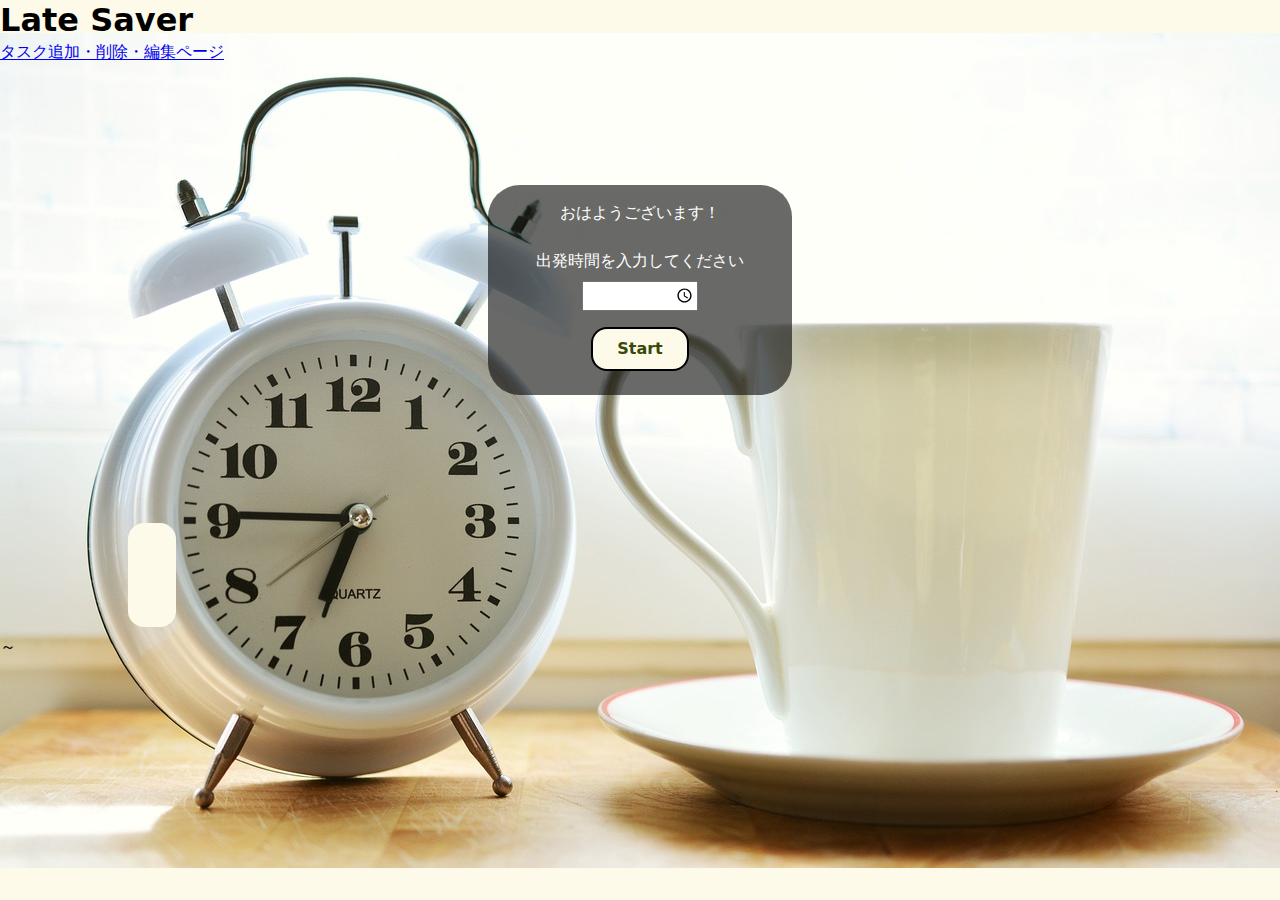
==== src/pages/index.html @ e9391e44 "cssを軽く編集" ====
<!DOCTYPE html>
<html lang="ja">

<head>
    <meta charset="UTF-8">
    <meta http-equiv="X-UA-Compatible" content="IE=edge">
    <meta name="viewport" content="width=device-width, initial-scale=1.0">
    <!-- moduleの読み込み type="module"としないとimportが使えないので注意-->
    <script type="module" src="../js/class/index.js"></script>
    <script type="module" src="../js/index.js"></script>
    <!-- cssファイルの読み込み -->
    <link rel="stylesheet" href="../style/reset.css">
    <link rel="stylesheet" href="../style/indexe.css">
    <link rel="stylesheet" href="../style/index.css">
    <title>LateSaver</title>
</head>

<body>
    <h1>Late Saver</h1>
    <a href="./edit_tasks.html">タスク追加・削除・編集ページ</a>



    <!-- ユーザー入力欄 -->
    <div id="div-departureTimeInputAndPresentTask">
        <p>おはようございます！</p>
        <br>
        <label for="input-departureTime">出発時間を入力してください</label>
        <input type="time" id="input-departureTime">
        <button id="button-wakeup">Start</button>
    </div>

    

    <!-- 現在のタスク表示欄 -->
    <div id="presentTaskWrapper">
        <div id="presentTaskWrapper__timeLimitAndNextBtn">
            <div id="presentTaskWrapper__timeLimitAndNextBtn--timeLimitViewBox">
                <div id="onProcess"></div>
                <div id="timeLimit"></div>
            </div>
            <div id="button-wakeup"></div>
        </div>
        <div id="div-presentTaskWrapper__timeView">
            <span className="div-presentTaskWrapper__timeView--startTime"></span>
            <span className="div-presentTaskWrapper__timeView--delimiter">～</span>
            <span className="div-presentTaskWrapper__timeView--endTime"></span>
        </div>
        <p id="div-presentTaskWrapper__titleView"></p>
    </div>

    <div id="div-thisMorningTasks"></div>
    <!-- <details>
        <summary>タスク編集</summary>
        <div id="div-taskTable"></div>
        <fieldset>
            <legend>タスクを追加</legend>
            <label for="input-newTaskTitle">タイトル：</label>
            <input type="text" id="input-newTaskTitle">
            <label for="input-newTaskMin">所要時間（最短）：</label>
            <input type="number" id="input-newTaskMin">
            <label for="input-newTaskMax">所要時間（最長）：</label>
            <input type="number" id="input-newTaskMax">
            <button id="button-newTask">追加</button>
        </fieldset>
    </details> -->
</body>

</html>
---- src/style/indexe.css ----
html {
    background-color: #FDFAE9;
    color: black;
}

body {
    background-image: url("../img/index/bgImage.jpg");
    background-size: 100%;
    background-repeat: no-repeat;
    background-position-y: center;
    display: flex;
    flex-direction: column;
}

#div-departureTimeInputAndPresentTask {
    margin: auto;
    padding-top: 1em;
    padding-bottom: 1em;
    padding-left: 3em;
    padding-right: 3em;
    color: white;
    text-align: center;
    border-radius: 2em;
    background-color: rgba(0, 0, 0, 0.59);
}

#input-departureTime {
    display: flex;
    margin-top: 0.5em;
    margin-bottom: 0.5em;
    margin-left: auto;
    margin-right: auto;
}

#button-wakeup {
    padding-top: 0.5em;
    padding-bottom: 0.5em;
    padding-left: 1.5em;
    padding-right: 1.5em;
    margin: 0.5em;
    background-color: #FDFAE9;
    color: #3A4909;
    font-weight: 900;
    border-radius: 1em;
}

#div-thisMorningTasks{
    margin: auto;
}
---- src/style/index.css ----
#presentTaskWrapper {
  display: flex;
  flex-direction: column;
}
#presentTaskWrapper__timeLimitAndNextBtn {
  display: flex;
}
#presentTaskWrapper__timeLimitAndNextBtn--timeLimitViewBox {
  width: 120px;
  height: 120px;
  border: #FFFFFF;
  border-radius: 50%;
}/*# sourceMappingURL=index.css.map */
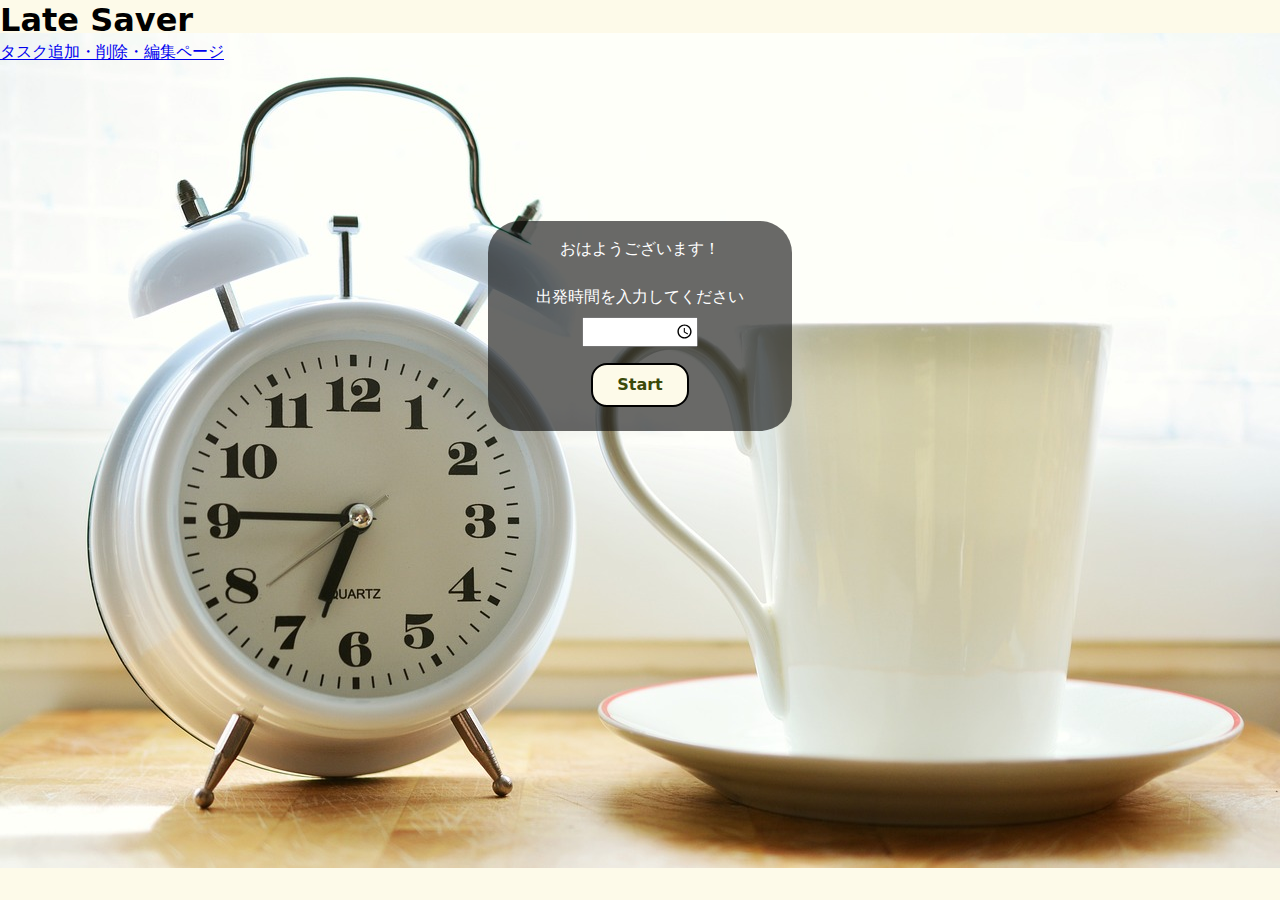
==== commit 430e68ee: "最終タスクのボタンに「Let's Go」を表示する変更など" ====
--- a/src/pages/index.html
+++ b/src/pages/index.html
@@ -10,7 +10,6 @@
     <script type="module" src="../js/index.js"></script>
     <!-- cssファイルの読み込み -->
     <link rel="stylesheet" href="../style/reset.css">
-    <link rel="stylesheet" href="../style/indexe.css">
     <link rel="stylesheet" href="../style/index.css">
     <title>LateSaver</title>
 </head>
@@ -22,29 +21,29 @@
 
 
     <!-- ユーザー入力欄 -->
-    <div id="div-departureTimeInputAndPresentTask">
+    <div id="div-departureTimeInput" class="div-mainBox">
         <p>おはようございます！</p>
         <br>
         <label for="input-departureTime">出発時間を入力してください</label>
         <input type="time" id="input-departureTime">
-        <button id="button-wakeup">Start</button>
+        <button id="button-wakeup" class="button-main">Start</button>
     </div>
 
-    
+
 
     <!-- 現在のタスク表示欄 -->
-    <div id="presentTaskWrapper">
+    <div id="div-presentTaskWrapper" style="display: none;" class="div-mainBox">
         <div id="presentTaskWrapper__timeLimitAndNextBtn">
             <div id="presentTaskWrapper__timeLimitAndNextBtn--timeLimitViewBox">
                 <div id="onProcess"></div>
                 <div id="timeLimit"></div>
             </div>
-            <div id="button-wakeup"></div>
+            <button id="button-nextTask" class="button-main">Next>></button>
         </div>
         <div id="div-presentTaskWrapper__timeView">
-            <span className="div-presentTaskWrapper__timeView--startTime"></span>
-            <span className="div-presentTaskWrapper__timeView--delimiter">～</span>
-            <span className="div-presentTaskWrapper__timeView--endTime"></span>
+            <span id="div-presentTaskWrapper__timeView--startTime"></span>
+            <span id="div-presentTaskWrapper__timeView--delimiter">～</span>
+            <span id="div-presentTaskWrapper__timeView--endTime"></span>
         </div>
         <p id="div-presentTaskWrapper__titleView"></p>
     </div>
--- a/src/style/index.css
+++ b/src/style/index.css
@@ -1,13 +1,49 @@
-#presentTaskWrapper {
-  display: flex;
-  flex-direction: column;
+html {
+    background-color: #FDFAE9;
+    color: black;
 }
-#presentTaskWrapper__timeLimitAndNextBtn {
-  display: flex;
+
+body {
+    background-image: url("../img/index/bgImage.jpg");
+    background-size: 100%;
+    background-repeat: no-repeat;
+    background-position-y: center;
+    display: flex;
+    flex-direction: column;
 }
-#presentTaskWrapper__timeLimitAndNextBtn--timeLimitViewBox {
-  width: 120px;
-  height: 120px;
-  border: #FFFFFF;
-  border-radius: 50%;
-}/*# sourceMappingURL=index.css.map */+
+.div-mainBox {
+    margin: auto;
+    padding-top: 1em;
+    padding-bottom: 1em;
+    padding-left: 3em;
+    padding-right: 3em;
+    color: white;
+    text-align: center;
+    border-radius: 2em;
+    background-color: rgba(0, 0, 0, 0.59);
+}
+
+#input-departureTime {
+    display: flex;
+    margin-top: 0.5em;
+    margin-bottom: 0.5em;
+    margin-left: auto;
+    margin-right: auto;
+}
+
+.button-main {
+    padding-top: 0.5em;
+    padding-bottom: 0.5em;
+    padding-left: 1.5em;
+    padding-right: 1.5em;
+    margin: 0.5em;
+    background-color: #FDFAE9;
+    color: #3A4909;
+    font-weight: 900;
+    border-radius: 1em;
+}
+
+#div-thisMorningTasks {
+    margin: auto;
+}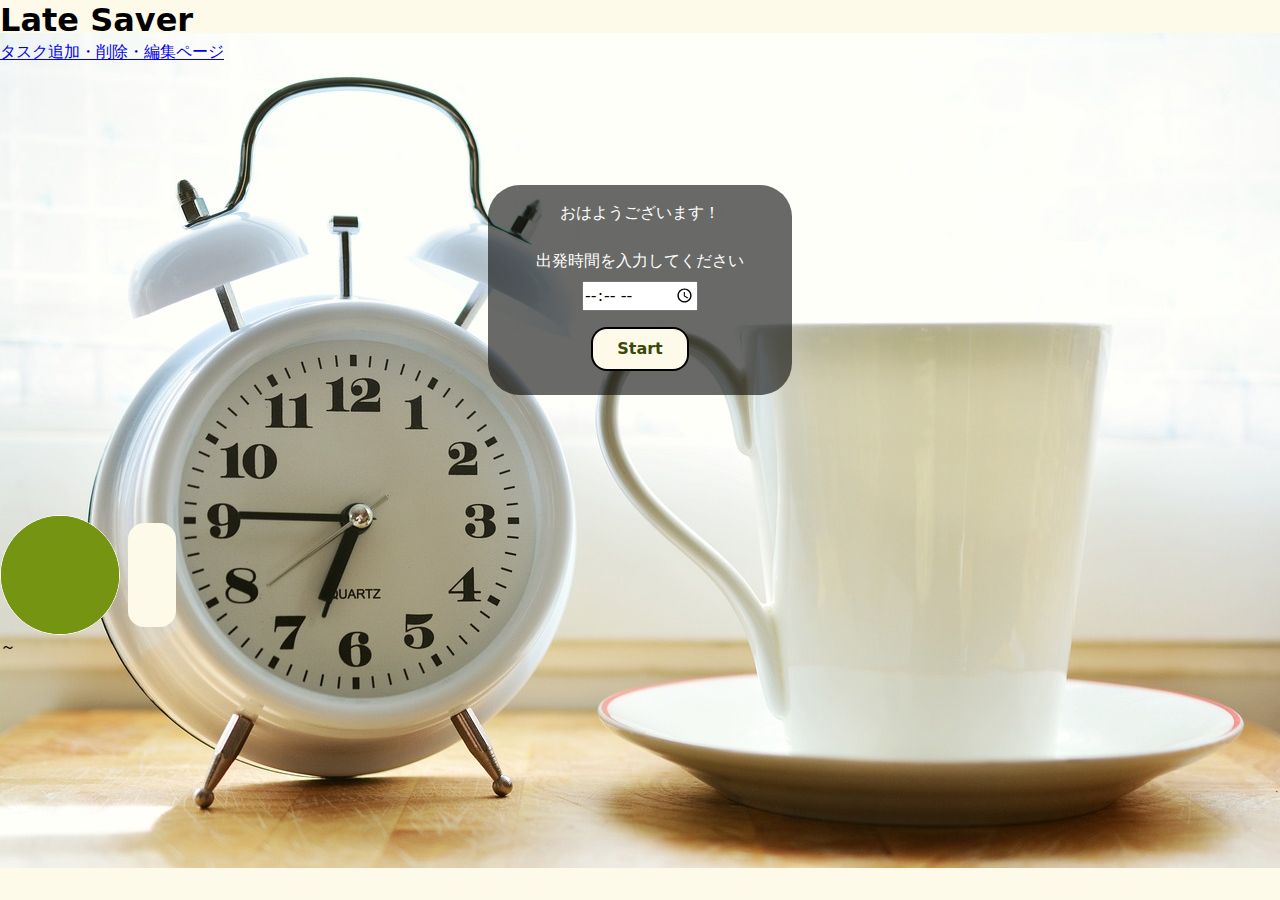
==== commit e557b559: "indexページのCSS編集(時計の描画)" ====
--- a/src/pages/index.html
+++ b/src/pages/index.html
@@ -7,9 +7,10 @@
     <meta name="viewport" content="width=device-width, initial-scale=1.0">
     <!-- moduleの読み込み type="module"としないとimportが使えないので注意-->
     <script type="module" src="../js/class/index.js"></script>
-    <script type="module" src="../js/index.js"></script>
+    <script type="module" src="../js/index/index.js"></script>
     <!-- cssファイルの読み込み -->
     <link rel="stylesheet" href="../style/reset.css">
+    <link rel="stylesheet" href="../style/indexe.css">
     <link rel="stylesheet" href="../style/index.css">
     <title>LateSaver</title>
 </head>
@@ -21,29 +22,29 @@
 
 
     <!-- ユーザー入力欄 -->
-    <div id="div-departureTimeInput" class="div-mainBox">
+    <div id="div-departureTimeInputAndPresentTask">
         <p>おはようございます！</p>
         <br>
         <label for="input-departureTime">出発時間を入力してください</label>
         <input type="time" id="input-departureTime">
-        <button id="button-wakeup" class="button-main">Start</button>
+        <button id="button-wakeup">Start</button>
     </div>
 
 
 
     <!-- 現在のタスク表示欄 -->
-    <div id="div-presentTaskWrapper" style="display: none;" class="div-mainBox">
+    <div id="presentTaskWrapper">
         <div id="presentTaskWrapper__timeLimitAndNextBtn">
             <div id="presentTaskWrapper__timeLimitAndNextBtn--timeLimitViewBox">
                 <div id="onProcess"></div>
                 <div id="timeLimit"></div>
             </div>
-            <button id="button-nextTask" class="button-main">Next>></button>
+            <div id="button-wakeup"></div>
         </div>
         <div id="div-presentTaskWrapper__timeView">
-            <span id="div-presentTaskWrapper__timeView--startTime"></span>
-            <span id="div-presentTaskWrapper__timeView--delimiter">～</span>
-            <span id="div-presentTaskWrapper__timeView--endTime"></span>
+            <span className="div-presentTaskWrapper__timeView--startTime"></span>
+            <span className="div-presentTaskWrapper__timeView--delimiter">～</span>
+            <span className="div-presentTaskWrapper__timeView--endTime"></span>
         </div>
         <p id="div-presentTaskWrapper__titleView"></p>
     </div>
--- a/src/style/indexe.css
+++ b/src/style/indexe.css
@@ -0,0 +1,49 @@
+html {
+    background-color: #FDFAE9;
+    color: black;
+}
+
+body {
+    background-image: url("../img/index/bgImage.jpg");
+    background-size: 100%;
+    background-repeat: no-repeat;
+    background-position-y: center;
+    display: flex;
+    flex-direction: column;
+}
+
+#div-departureTimeInputAndPresentTask {
+    margin: auto;
+    padding-top: 1em;
+    padding-bottom: 1em;
+    padding-left: 3em;
+    padding-right: 3em;
+    color: white;
+    text-align: center;
+    border-radius: 2em;
+    background-color: rgba(0, 0, 0, 0.59);
+}
+
+#input-departureTime {
+    display: flex;
+    margin-top: 0.5em;
+    margin-bottom: 0.5em;
+    margin-left: auto;
+    margin-right: auto;
+}
+
+#button-wakeup {
+    padding-top: 0.5em;
+    padding-bottom: 0.5em;
+    padding-left: 1.5em;
+    padding-right: 1.5em;
+    margin: 0.5em;
+    background-color: #FDFAE9;
+    color: #3A4909;
+    font-weight: 900;
+    border-radius: 1em;
+}
+
+#div-thisMorningTasks{
+    margin: auto;
+}--- a/src/style/index.css
+++ b/src/style/index.css
@@ -1,49 +1,35 @@
-html {
-    background-color: #FDFAE9;
-    color: black;
+#div-departureTimeInputAndPresentTask.visible, #presentTaskWrapper.visible {
+  display: flex;
+}
+#div-departureTimeInputAndPresentTask.invisible, #presentTaskWrapper.invisible {
+  display: none;
 }
 
-body {
-    background-image: url("../img/index/bgImage.jpg");
-    background-size: 100%;
-    background-repeat: no-repeat;
-    background-position-y: center;
-    display: flex;
-    flex-direction: column;
+#div-departureTimeInputAndPresentTask #input-departureTime {
+  color: #000000;
 }
 
-.div-mainBox {
-    margin: auto;
-    padding-top: 1em;
-    padding-bottom: 1em;
-    padding-left: 3em;
-    padding-right: 3em;
-    color: white;
-    text-align: center;
-    border-radius: 2em;
-    background-color: rgba(0, 0, 0, 0.59);
+#presentTaskWrapper {
+  display: flex;
+  flex-direction: column;
 }
-
-#input-departureTime {
-    display: flex;
-    margin-top: 0.5em;
-    margin-bottom: 0.5em;
-    margin-left: auto;
-    margin-right: auto;
+#presentTaskWrapper__timeLimitAndNextBtn {
+  display: flex;
 }
-
-.button-main {
-    padding-top: 0.5em;
-    padding-bottom: 0.5em;
-    padding-left: 1.5em;
-    padding-right: 1.5em;
-    margin: 0.5em;
-    background-color: #FDFAE9;
-    color: #3A4909;
-    font-weight: 900;
-    border-radius: 1em;
+#presentTaskWrapper__timeLimitAndNextBtn--timeLimitViewBox {
+  position: relative;
+  width: 120px;
+  height: 120px;
+  border: 1px solid #FFFFFF;
+  border-radius: 50%;
+  background-color: inherit;
+  overflow: hidden;
 }
-
-#div-thisMorningTasks {
-    margin: auto;
-}+#presentTaskWrapper__timeLimitAndNextBtn--timeLimitViewBox #onProcess, #presentTaskWrapper__timeLimitAndNextBtn--timeLimitViewBox #timeLimit {
+  background-color: #759411;
+  position: absolute;
+  top: 0;
+  left: 0;
+  width: 100%;
+  height: 100%;
+}/*# sourceMappingURL=index.css.map */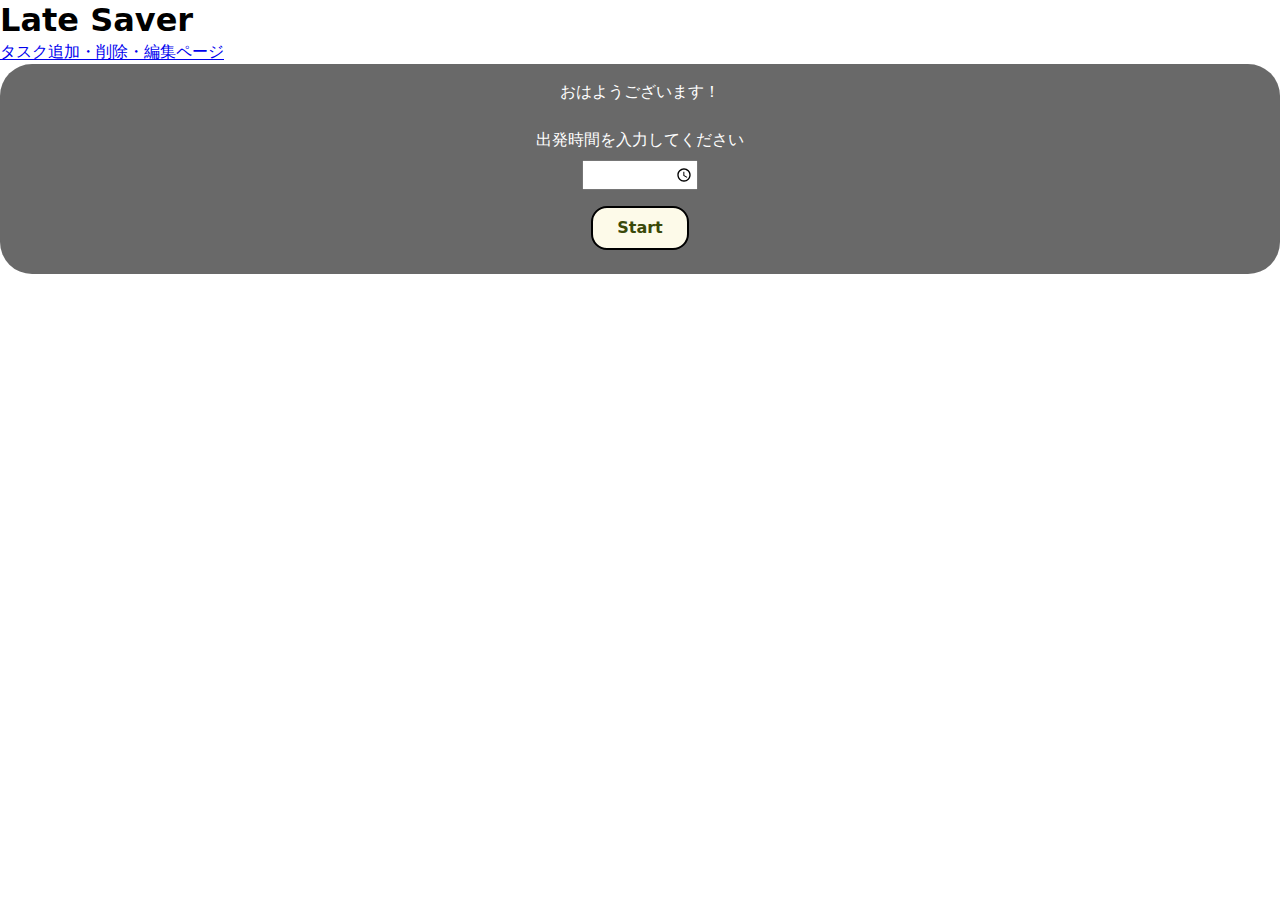
==== commit 42b5efd6: "時計の実装とindex.jsのコードを軽く整理しました" ====
--- a/src/pages/index.html
+++ b/src/pages/index.html
@@ -10,7 +10,6 @@
     <script type="module" src="../js/index/index.js"></script>
     <!-- cssファイルの読み込み -->
     <link rel="stylesheet" href="../style/reset.css">
-    <link rel="stylesheet" href="../style/indexe.css">
     <link rel="stylesheet" href="../style/index.css">
     <title>LateSaver</title>
 </head>
@@ -22,29 +21,29 @@
 
 
     <!-- ユーザー入力欄 -->
-    <div id="div-departureTimeInputAndPresentTask">
+    <div id="div-departureTimeInput" class="div-mainBox">
         <p>おはようございます！</p>
         <br>
         <label for="input-departureTime">出発時間を入力してください</label>
         <input type="time" id="input-departureTime">
-        <button id="button-wakeup">Start</button>
+        <button id="button-wakeup" class="button-main">Start</button>
     </div>
 
 
 
     <!-- 現在のタスク表示欄 -->
-    <div id="presentTaskWrapper">
+    <div id="presentTaskWrapper" style="display: none;" class="div-mainBox">
         <div id="presentTaskWrapper__timeLimitAndNextBtn">
             <div id="presentTaskWrapper__timeLimitAndNextBtn--timeLimitViewBox">
                 <div id="onProcess"></div>
                 <div id="timeLimit"></div>
             </div>
-            <div id="button-wakeup"></div>
+            <button id="button-nextTask" class="button-main">Next>></button>
         </div>
         <div id="div-presentTaskWrapper__timeView">
-            <span className="div-presentTaskWrapper__timeView--startTime"></span>
-            <span className="div-presentTaskWrapper__timeView--delimiter">～</span>
-            <span className="div-presentTaskWrapper__timeView--endTime"></span>
+            <span id="div-presentTaskWrapper__timeView--startTime"></span>
+            <span id="div-presentTaskWrapper__timeView--delimiter">～</span>
+            <span id="div-presentTaskWrapper__timeView--endTime"></span>
         </div>
         <p id="div-presentTaskWrapper__titleView"></p>
     </div>
--- a/src/style/index.css
+++ b/src/style/index.css
@@ -1,35 +1,46 @@
-#div-departureTimeInputAndPresentTask.visible, #presentTaskWrapper.visible {
-  display: flex;
-}
-#div-departureTimeInputAndPresentTask.invisible, #presentTaskWrapper.invisible {
-  display: none;
-}
-
-#div-departureTimeInputAndPresentTask #input-departureTime {
-  color: #000000;
-}
-
 #presentTaskWrapper {
   display: flex;
   flex-direction: column;
 }
-#presentTaskWrapper__timeLimitAndNextBtn {
-  display: flex;
+
+.div-mainBox {
+    margin: auto;
+    padding-top: 1em;
+    padding-bottom: 1em;
+    padding-left: 3em;
+    padding-right: 3em;
+    color: white;
+    text-align: center;
+    border-radius: 2em;
+    background-color: rgba(0, 0, 0, 0.59);
+}
+
+#input-departureTime {
+    display: flex;
+    margin-top: 0.5em;
+    margin-bottom: 0.5em;
+    margin-left: auto;
+    margin-right: auto;
+}
+
+.button-main {
+    padding-top: 0.5em;
+    padding-bottom: 0.5em;
+    padding-left: 1.5em;
+    padding-right: 1.5em;
+    margin: 0.5em;
+    background-color: #FDFAE9;
+    color: #3A4909;
+    font-weight: 900;
+    border-radius: 1em;
+}
+
+#div-thisMorningTasks {
+    margin: auto;
 }
 #presentTaskWrapper__timeLimitAndNextBtn--timeLimitViewBox {
-  position: relative;
   width: 120px;
   height: 120px;
-  border: 1px solid #FFFFFF;
+  border: #FFFFFF;
   border-radius: 50%;
-  background-color: inherit;
-  overflow: hidden;
-}
-#presentTaskWrapper__timeLimitAndNextBtn--timeLimitViewBox #onProcess, #presentTaskWrapper__timeLimitAndNextBtn--timeLimitViewBox #timeLimit {
-  background-color: #759411;
-  position: absolute;
-  top: 0;
-  left: 0;
-  width: 100%;
-  height: 100%;
 }/*# sourceMappingURL=index.css.map */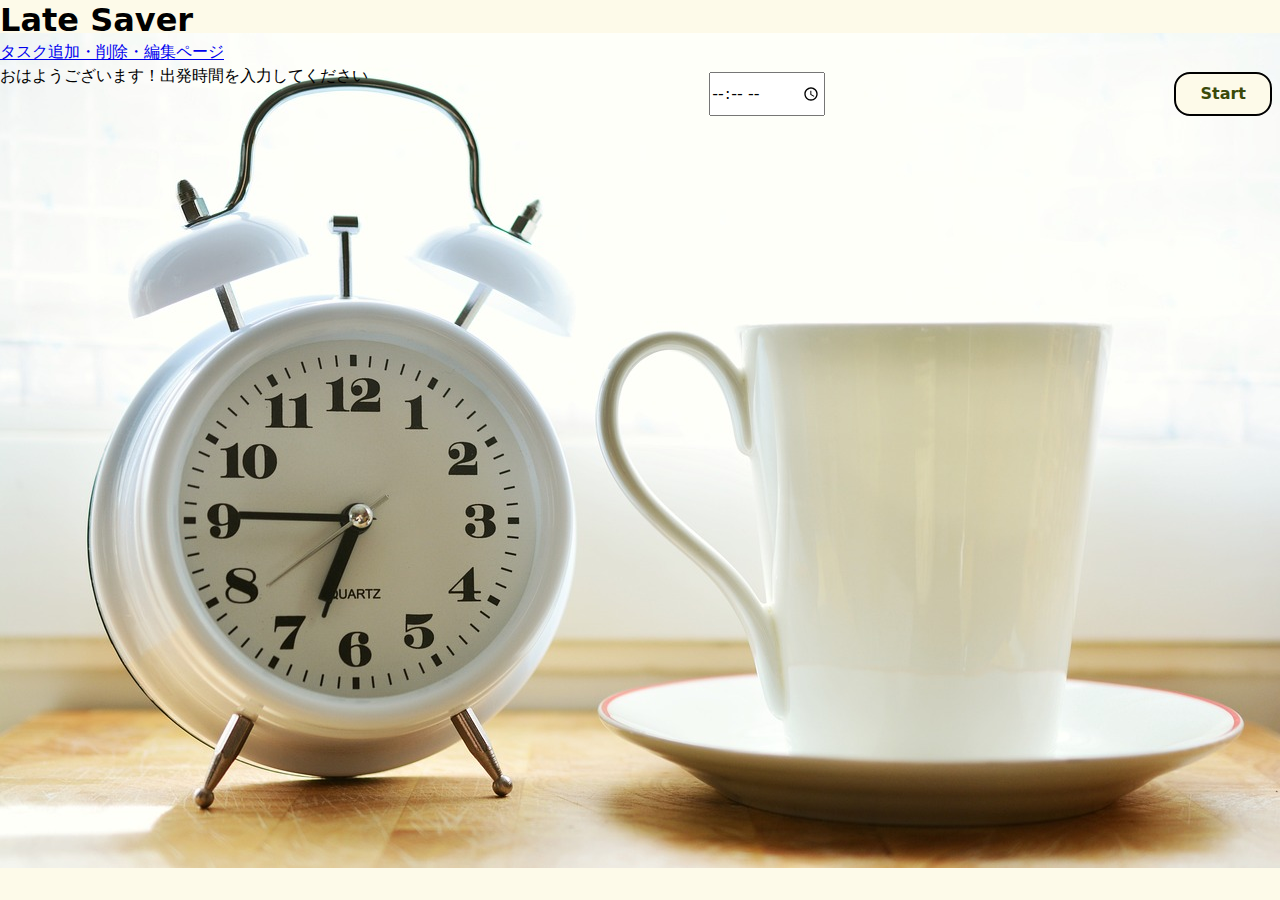
==== commit 9952e411: "時計の実装とindex.jsのコードを軽く整理しました" ====
--- a/src/pages/index.html
+++ b/src/pages/index.html
@@ -7,7 +7,7 @@
     <meta name="viewport" content="width=device-width, initial-scale=1.0">
     <!-- moduleの読み込み type="module"としないとimportが使えないので注意-->
     <script type="module" src="../js/class/index.js"></script>
-    <script type="module" src="../js/index/index.js"></script>
+    <script type="module" src="../js/index.js"></script>
     <!-- cssファイルの読み込み -->
     <link rel="stylesheet" href="../style/reset.css">
     <link rel="stylesheet" href="../style/index.css">
@@ -21,7 +21,7 @@
 
 
     <!-- ユーザー入力欄 -->
-    <div id="div-departureTimeInput" class="div-mainBox">
+    <div id="div-departureTimeInput" class="div-mainBox visible">
         <p>おはようございます！</p>
         <br>
         <label for="input-departureTime">出発時間を入力してください</label>
@@ -32,12 +32,9 @@
 
 
     <!-- 現在のタスク表示欄 -->
-    <div id="presentTaskWrapper" style="display: none;" class="div-mainBox">
+    <div id="presentTaskWrapper" class="div-mainBox invisible">
         <div id="presentTaskWrapper__timeLimitAndNextBtn">
-            <div id="presentTaskWrapper__timeLimitAndNextBtn--timeLimitViewBox">
-                <div id="onProcess"></div>
-                <div id="timeLimit"></div>
-            </div>
+            <div id="presentTaskWrapper__timeLimitAndNextBtn--timeLimitViewBox"></div>
             <button id="button-nextTask" class="button-main">Next>></button>
         </div>
         <div id="div-presentTaskWrapper__timeView">
--- a/src/style/index.css
+++ b/src/style/index.css
@@ -1,46 +1,76 @@
+html {
+  background-color: #FDFAE9;
+  color: black;
+}
+
+body {
+  background-image: url("../img/index/bgImage.jpg");
+  background-size: 100%;
+  background-repeat: no-repeat;
+  background-position-y: center;
+  display: flex;
+  flex-direction: column;
+}
+
+#div-departureTimeInputAndPresentTask {
+  margin: auto;
+  padding-top: 1em;
+  padding-bottom: 1em;
+  padding-left: 3em;
+  padding-right: 3em;
+  color: white;
+  text-align: center;
+  border-radius: 2em;
+  background-color: rgba(0, 0, 0, 0.59);
+}
+
+#input-departureTime {
+  display: flex;
+  margin-top: 0.5em;
+  margin-bottom: 0.5em;
+  margin-left: auto;
+  margin-right: auto;
+}
+
+#button-wakeup {
+  padding-top: 0.5em;
+  padding-bottom: 0.5em;
+  padding-left: 1.5em;
+  padding-right: 1.5em;
+  margin: 0.5em;
+  background-color: #FDFAE9;
+  color: #3A4909;
+  font-weight: 900;
+  border-radius: 1em;
+}
+
+#div-thisMorningTasks {
+  margin: auto;
+}
+
+#div-departureTimeInput.visible, #presentTaskWrapper.visible {
+  display: flex;
+}
+#div-departureTimeInput.invisible, #presentTaskWrapper.invisible {
+  display: none;
+}
+
+#div-departureTimeInput #input-departureTime {
+  color: #000000;
+}
+
 #presentTaskWrapper {
   display: flex;
   flex-direction: column;
 }
-
-.div-mainBox {
-    margin: auto;
-    padding-top: 1em;
-    padding-bottom: 1em;
-    padding-left: 3em;
-    padding-right: 3em;
-    color: white;
-    text-align: center;
-    border-radius: 2em;
-    background-color: rgba(0, 0, 0, 0.59);
-}
-
-#input-departureTime {
-    display: flex;
-    margin-top: 0.5em;
-    margin-bottom: 0.5em;
-    margin-left: auto;
-    margin-right: auto;
-}
-
-.button-main {
-    padding-top: 0.5em;
-    padding-bottom: 0.5em;
-    padding-left: 1.5em;
-    padding-right: 1.5em;
-    margin: 0.5em;
-    background-color: #FDFAE9;
-    color: #3A4909;
-    font-weight: 900;
-    border-radius: 1em;
-}
-
-#div-thisMorningTasks {
-    margin: auto;
+#presentTaskWrapper__timeLimitAndNextBtn {
+  display: flex;
 }
 #presentTaskWrapper__timeLimitAndNextBtn--timeLimitViewBox {
+  position: relative;
   width: 120px;
   height: 120px;
-  border: #FFFFFF;
+  border: 1px solid #FFFFFF;
   border-radius: 50%;
+  transition: all 1s ease-in-out;
 }/*# sourceMappingURL=index.css.map */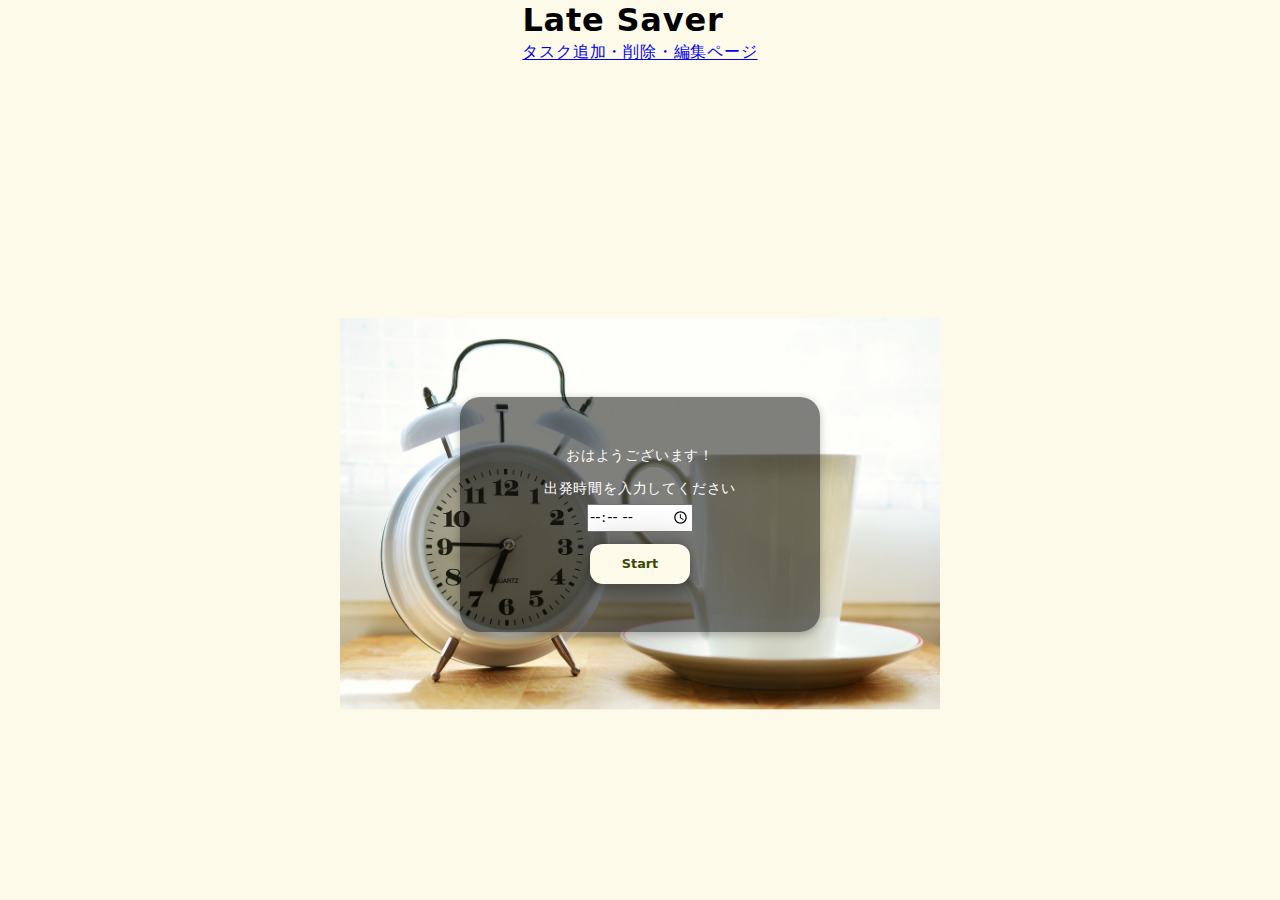
==== commit 7528e258: "サナミ君が作ってくれたＣＳＳを統合してレイアウトを調整しました。" ====
--- a/src/pages/index.html
+++ b/src/pages/index.html
@@ -15,35 +15,51 @@
 </head>
 
 <body>
-    <h1>Late Saver</h1>
-    <a href="./edit_tasks.html">タスク追加・削除・編集ページ</a>
+    <!-- ヘッダー -->
+    <header id="header">
+        <h1>Late Saver</h1>
+        <a href="./edit_tasks.html">タスク追加・削除・編集ページ</a>
+    </header>
 
 
 
-    <!-- ユーザー入力欄 -->
-    <div id="div-departureTimeInput" class="div-mainBox visible">
-        <p>おはようございます！</p>
-        <br>
-        <label for="input-departureTime">出発時間を入力してください</label>
-        <input type="time" id="input-departureTime">
-        <button id="button-wakeup" class="button-main">Start</button>
+    <!-- ページの中身 -->
+    <div id="pageContentWrapper">
+
+
+
+        <div id="centerViewBox">
+            <img id="backgroundImage" src="../img/index/bgImage.jpg" alt="">
+            <!-- ユーザー入力欄 -->
+            <div id="div-departureTimeInput" class="div-mainBox visible">
+                <p>おはようございます！</p>
+                <label for="input-departureTime">出発時間を入力してください</label>
+                <input type="time" id="input-departureTime">
+                <button id="button-wakeup" class="button-main">Start</button>
+            </div>
+
+
+
+            <!-- 現在のタスク表示欄 -->
+            <div id="presentTaskWrapper" class="div-mainBox invisible">
+                <div id="presentTaskWrapper__timeLimitAndNextBtn">
+                    <div id="presentTaskWrapper__timeLimitAndNextBtn--timeLimitViewBox"></div>
+                    <button id="button-nextTask" class="button-main">Next>></button>
+                </div>
+                <div id="presentTaskWrapper__timeView">
+                    <span id="presentTaskWrapper__timeView--startTime"></span>
+                    <span id="presentTaskWrapper__timeView--delimiter">～</span>
+                    <span id="presentTaskWrapper__timeView--endTime"></span>
+                </div>
+                <p id="presentTaskWrapper__titleView"></p>
+            </div>
+        </div>
     </div>
 
 
 
-    <!-- 現在のタスク表示欄 -->
-    <div id="presentTaskWrapper" class="div-mainBox invisible">
-        <div id="presentTaskWrapper__timeLimitAndNextBtn">
-            <div id="presentTaskWrapper__timeLimitAndNextBtn--timeLimitViewBox"></div>
-            <button id="button-nextTask" class="button-main">Next>></button>
-        </div>
-        <div id="div-presentTaskWrapper__timeView">
-            <span id="div-presentTaskWrapper__timeView--startTime"></span>
-            <span id="div-presentTaskWrapper__timeView--delimiter">～</span>
-            <span id="div-presentTaskWrapper__timeView--endTime"></span>
-        </div>
-        <p id="div-presentTaskWrapper__titleView"></p>
-    </div>
+
+
 
     <div id="div-thisMorningTasks"></div>
     <!-- <details>
--- a/src/style/index.css
+++ b/src/style/index.css
@@ -1,70 +1,112 @@
 html {
   background-color: #FDFAE9;
-  color: black;
 }
 
 body {
-  background-image: url("../img/index/bgImage.jpg");
-  background-size: 100%;
-  background-repeat: no-repeat;
-  background-position-y: center;
+  position: relative;
+  width: 100%;
+  max-width: 600px;
   display: flex;
   flex-direction: column;
+  align-items: center;
+  margin: auto;
 }
 
-#div-departureTimeInputAndPresentTask {
-  margin: auto;
-  padding-top: 1em;
-  padding-bottom: 1em;
-  padding-left: 3em;
-  padding-right: 3em;
-  color: white;
-  text-align: center;
-  border-radius: 2em;
-  background-color: rgba(0, 0, 0, 0.59);
-}
-
-#input-departureTime {
-  display: flex;
-  margin-top: 0.5em;
-  margin-bottom: 0.5em;
-  margin-left: auto;
-  margin-right: auto;
-}
-
-#button-wakeup {
+.button-main {
   padding-top: 0.5em;
   padding-bottom: 0.5em;
   padding-left: 1.5em;
   padding-right: 1.5em;
-  margin: 0.5em;
+  font-size: 0.8rem;
+  height: 40px;
+  width: 100px;
   background-color: #FDFAE9;
   color: #3A4909;
   font-weight: 900;
   border-radius: 1em;
+  transition: all 0.1s ease-in-out;
+  box-shadow: rgba(0, 0, 0, 0.25) 0px 54px 55px, rgba(0, 0, 0, 0.12) 0px -12px 30px, rgba(0, 0, 0, 0.12) 0px 4px 6px, rgba(0, 0, 0, 0.17) 0px 12px 13px, rgba(0, 0, 0, 0.09) 0px -3px 5px;
+}
+.button-main:hover {
+  background-color: rgba(0, 0, 0, 0.7);
+  color: #FDFAE9;
+  transform: translateY(-1px);
+}
+.button-main:active {
+  background-color: rgba(0, 0, 0, 0.7);
+  color: #FDFAE9;
+  transform: translateY(3px);
+  box-shadow: none;
 }
 
-#div-thisMorningTasks {
-  margin: auto;
+#pageContentWrapper {
+  display: flex;
+  flex-direction: column;
+  align-items: center;
+  position: relative;
+  width: 100%;
 }
 
-#div-departureTimeInput.visible, #presentTaskWrapper.visible {
+#centerViewBox {
+  position: relative;
+  top: 50vh;
+  transform: translateY(-50%);
+  width: 100%;
+}
+#centerViewBox #backgroundImage {
+  z-index: 0;
+}
+#centerViewBox #div-departureTimeInput, #centerViewBox #presentTaskWrapper {
+  z-index: 1;
+  color: #FFFFFF;
+  background-color: rgba(0, 0, 0, 0.5);
+  padding: 16px 48px;
+  border-radius: 20px;
+  box-shadow: rgba(0, 0, 0, 0.24) 0px 3px 8px;
+  position: absolute;
+  top: 50%;
+  left: 50%;
+  transform: translate(-50%, -50%);
+  width: 60%;
+  height: 60%;
+  min-width: 200px;
+  min-height: 130px;
+}
+#centerViewBox #div-departureTimeInput.visible, #centerViewBox #presentTaskWrapper.visible {
   display: flex;
 }
-#div-departureTimeInput.invisible, #presentTaskWrapper.invisible {
+#centerViewBox #div-departureTimeInput.invisible, #centerViewBox #presentTaskWrapper.invisible {
   display: none;
 }
 
+#div-departureTimeInput {
+  font-size: 0.9rem;
+  display: flex;
+  flex-direction: column;
+  align-items: center;
+  justify-content: center;
+}
+#div-departureTimeInput p:nth-child(1) {
+  margin-bottom: 12px;
+}
 #div-departureTimeInput #input-departureTime {
+  margin-top: 4px;
   color: #000000;
+}
+#div-departureTimeInput #button-wakeup {
+  margin-top: 12px;
 }
 
 #presentTaskWrapper {
   display: flex;
   flex-direction: column;
+  align-items: center;
+  font-weight: bold;
 }
 #presentTaskWrapper__timeLimitAndNextBtn {
   display: flex;
+  align-items: end;
+  gap: 24px;
 }
 #presentTaskWrapper__timeLimitAndNextBtn--timeLimitViewBox {
   position: relative;
@@ -73,4 +115,7 @@
   border: 1px solid #FFFFFF;
   border-radius: 50%;
   transition: all 1s ease-in-out;
+}
+#presentTaskWrapper__timeView {
+  margin-top: 24px;
 }/*# sourceMappingURL=index.css.map */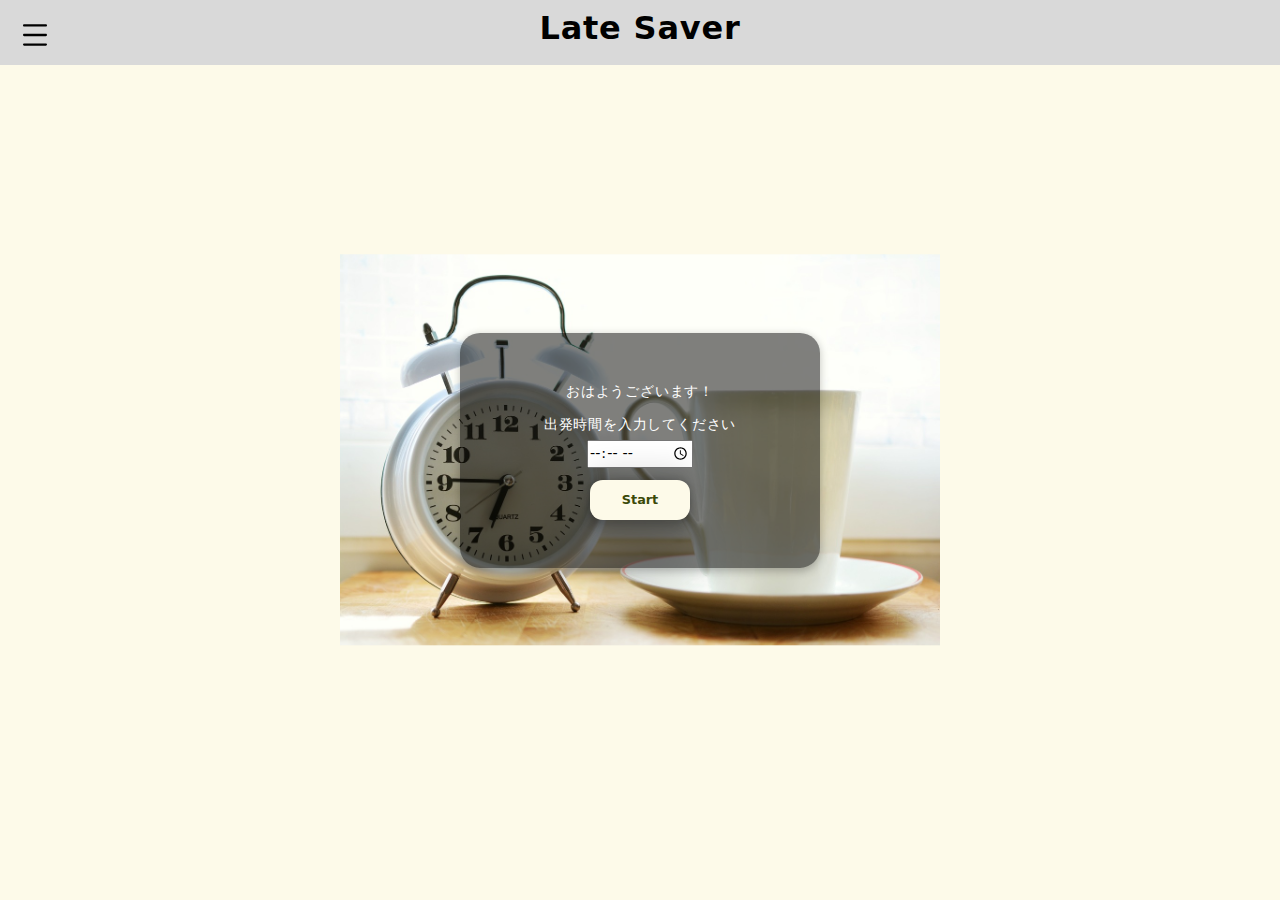
==== commit 1e0ae5f8: "ヘッダーおよびハンバーガーメニューの実装" ====
--- a/src/pages/index.html
+++ b/src/pages/index.html
@@ -17,16 +17,45 @@
 <body>
     <!-- ヘッダー -->
     <header id="header">
-        <h1>Late Saver</h1>
-        <a href="./edit_tasks.html">タスク追加・削除・編集ページ</a>
+        <div id="header-left">
+        
+            <input type="checkbox" id="menu-btn-check">
+            <label for="menu-btn-check" class="menu-btn">
+                <img id="logo" src="..\img\Icons\hamburger-svgrepo-com.svg">
+            </label>    
+            
+            <div class="menu-content">
+                <ul>
+                    <li>
+                        <a href="./edit_tasks.html">タスク追加・削除・編集ページ</a>
+                    </li>
+                    <li>
+                        <a href="#">メニューリンク2</a>
+                    </li>
+                    <li>
+                        <a href="#">メニューリンク3</a>
+                    </li>
+                </ul>
+            </div>
+        
+        </div>
+        <div id="header-mid">
+            <h1>Late Saver</h1>
+        </div>
+
+
     </header>
+
+
+           
+
+    
 
 
 
     <!-- ページの中身 -->
     <div id="pageContentWrapper">
-
-
+        
 
         <div id="centerViewBox">
             <img id="backgroundImage" src="../img/index/bgImage.jpg" alt="">
--- a/src/style/index.css
+++ b/src/style/index.css
@@ -1,3 +1,4 @@
+@charset "UTF-8";
 html {
   background-color: #FDFAE9;
 }
@@ -118,4 +119,98 @@
 }
 #presentTaskWrapper__timeView {
   margin-top: 24px;
+}
+#header {
+  height: 65px;
+  width: 100%;
+  background-color: #D9D9D9;
+  position: fixed;
+  top: 0;
+  z-index: 8;
+  text-align: center;
+}
+
+#logo {
+  padding-top: 0.5em;
+  padding-bottom: 0.5em;
+  padding-left: 0.5em;
+  padding-right: 0.5em;
+  width: 40px;
+  height: 40px;
+}
+
+#header-mid {
+  padding-top: 0.5em;
+  padding-bottom: 0.5em;
+}
+
+.menu-btn {
+  position: fixed;
+  top: 10px;
+  left: 10px;
+  display: flex;
+  height: 50px;
+  width: 50px;
+  justify-content: center;
+  align-items: center;
+  z-index: 10;
+}
+
+.menu-btn:before,
+.menu-btn:after {
+  content: "";
+  display: block;
+  position: absolute;
+  background-color: #ffffff;
+}
+
+#menu-btn-check {
+  display: none;
+}
+
+.menu-content {
+  width: 100%;
+  height: 100%;
+  position: fixed;
+  top: 0;
+  right: 100%;
+  z-index: 9;
+  background-color: #ffffff;
+  transition: all 0.5s;
+}
+
+.menu-content ul {
+  padding: 70px 10px 0;
+}
+
+.menu-content ul li {
+  border-bottom: solid 1px #ffffff;
+  list-style: none;
+}
+
+.menu-content ul li a {
+  display: block;
+  width: 100%;
+  font-size: 20px;
+  box-sizing: border-box;
+  color: black;
+  text-decoration: none;
+  padding: 9px 15px 10px 0;
+  position: relative;
+}
+
+.menu-content ul li a::before {
+  content: "";
+  width: 10px;
+  height: 10px;
+  border-top: solid 2px #000000;
+  border-right: solid 2px #000000;
+  transform: rotate(45deg);
+  position: absolute;
+  right: 11px;
+  top: 16px;
+}
+
+#menu-btn-check:checked ~ .menu-content {
+  right: 0; /*メニューを画面内へ*/
 }/*# sourceMappingURL=index.css.map */